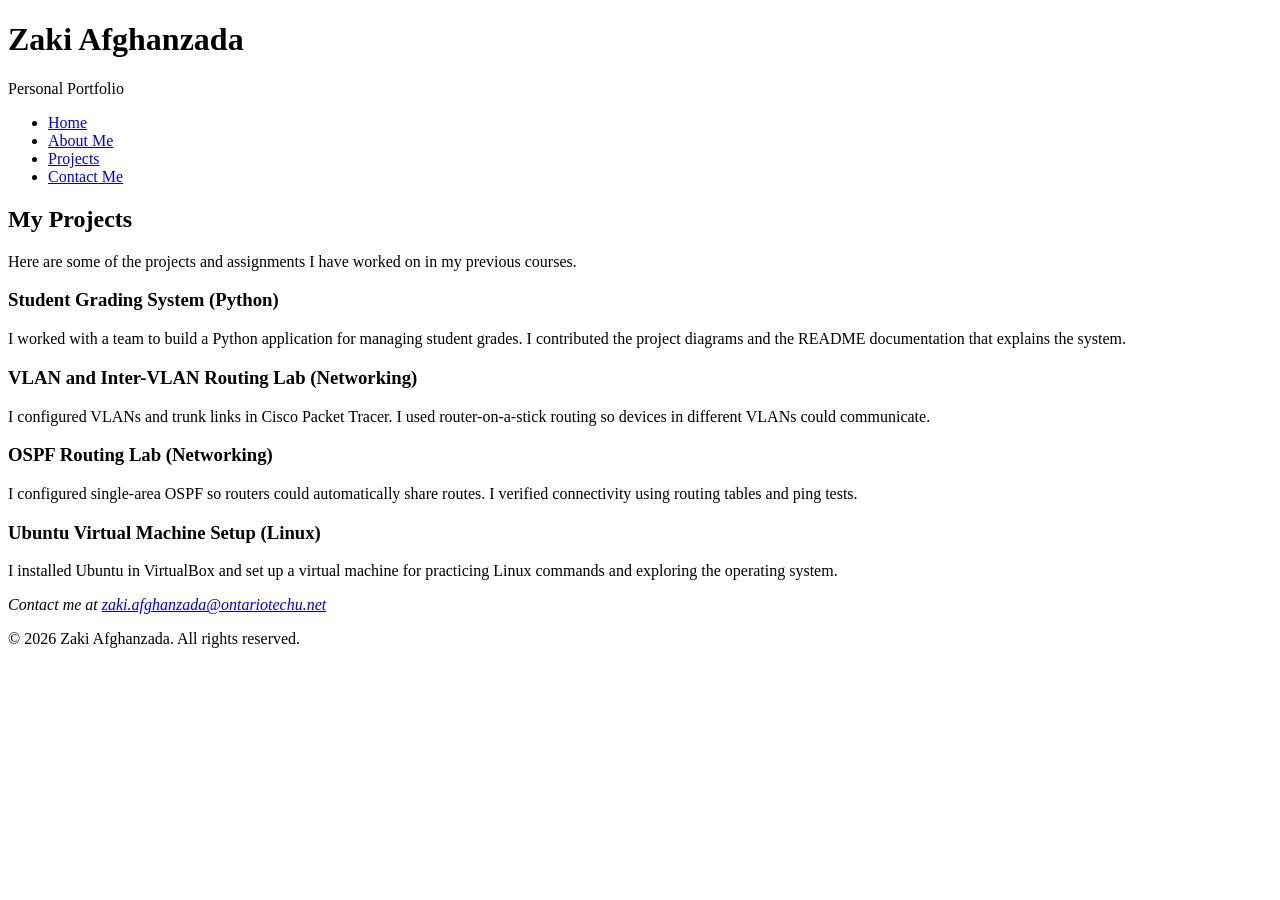
==== projects.html @ 58233df0 "Add Home, About Me and Projects pages with navigation and semantic tags" ====
<!DOCTYPE html>
<html lang="en">
<head>
    <meta charset="UTF-8">
    <!-- Viewport meta tag: makes mobile browsers use the real device width (Week 3 responsive lecture) -->
    <meta name="viewport" content="width=device-width, initial-scale=1.0">
    <title>Projects | Zaki Afghanzada</title>
    <!-- Stylesheet for full-size monitor (laptop/desktop) -->
    <link href="css/full.css" rel="stylesheet" type="text/css"
    media="only screen and (min-width:960px)">
    <!-- Stylesheet for tablet -->
    <link href="css/tablet.css" rel="stylesheet" type="text/css"
    media="only screen and (min-width:481px) and (max-width:959px)">
    <!-- Stylesheet for smart phone -->
    <link href="css/smartphone.css" rel="stylesheet" type="text/css"
    media="only screen and (max-width:480px)">
</head>
<body>
    <div id="wrapper">
        <!-- Header: site name and main navigation, repeated on every page -->
        <header id="banner">
            <h1>Zaki Afghanzada</h1>
            <p>Personal Portfolio</p>
            <nav>
                <ul>
                    <li><a href="index.html">Home</a></li>
                    <li><a href="about.html">About Me</a></li>
                    <li><a href="projects.html" aria-current="page">Projects</a></li>
                    <li><a href="contact.html">Contact Me</a></li>
                </ul>
            </nav>
        </header>

        <!-- Main: the unique content of this page -->
        <main>
            <section>
                <h2>My Projects</h2>
                <p>Here are some of the projects and assignments I have worked on in my previous courses.</p>
                <article class="project">
                    <h3>Student Grading System (Python)</h3>
                    <p>I worked with a team to build a Python application for managing student grades. I contributed the project diagrams and the README documentation that explains the system.</p>
                </article>
                <article class="project">
                    <h3>VLAN and Inter-VLAN Routing Lab (Networking)</h3>
                    <p>I configured VLANs and trunk links in Cisco Packet Tracer. I used router-on-a-stick routing so devices in different VLANs could communicate.</p>
                </article>
                <article class="project">
                    <h3>OSPF Routing Lab (Networking)</h3>
                    <p>I configured single-area OSPF so routers could automatically share routes. I verified connectivity using routing tables and ping tests.</p>
                </article>
                <article class="project">
                    <h3>Ubuntu Virtual Machine Setup (Linux)</h3>
                    <p>I installed Ubuntu in VirtualBox and set up a virtual machine for practicing Linux commands and exploring the operating system.</p>
                </article>
            </section>
        </main>

        <!-- The clear class style clears (removes) the float before the footer -->
        <div class="clear"></div>

        <!-- Footer: contact email and copyright -->
        <footer>
            <address>
                <p>Contact me at <a href="mailto:zaki.afghanzada@ontariotechu.net">zaki.afghanzada@ontariotechu.net</a></p>
            </address>
            <p>&copy; 2026 Zaki Afghanzada. All rights reserved.</p>
        </footer>
    </div>
</body>
</html>
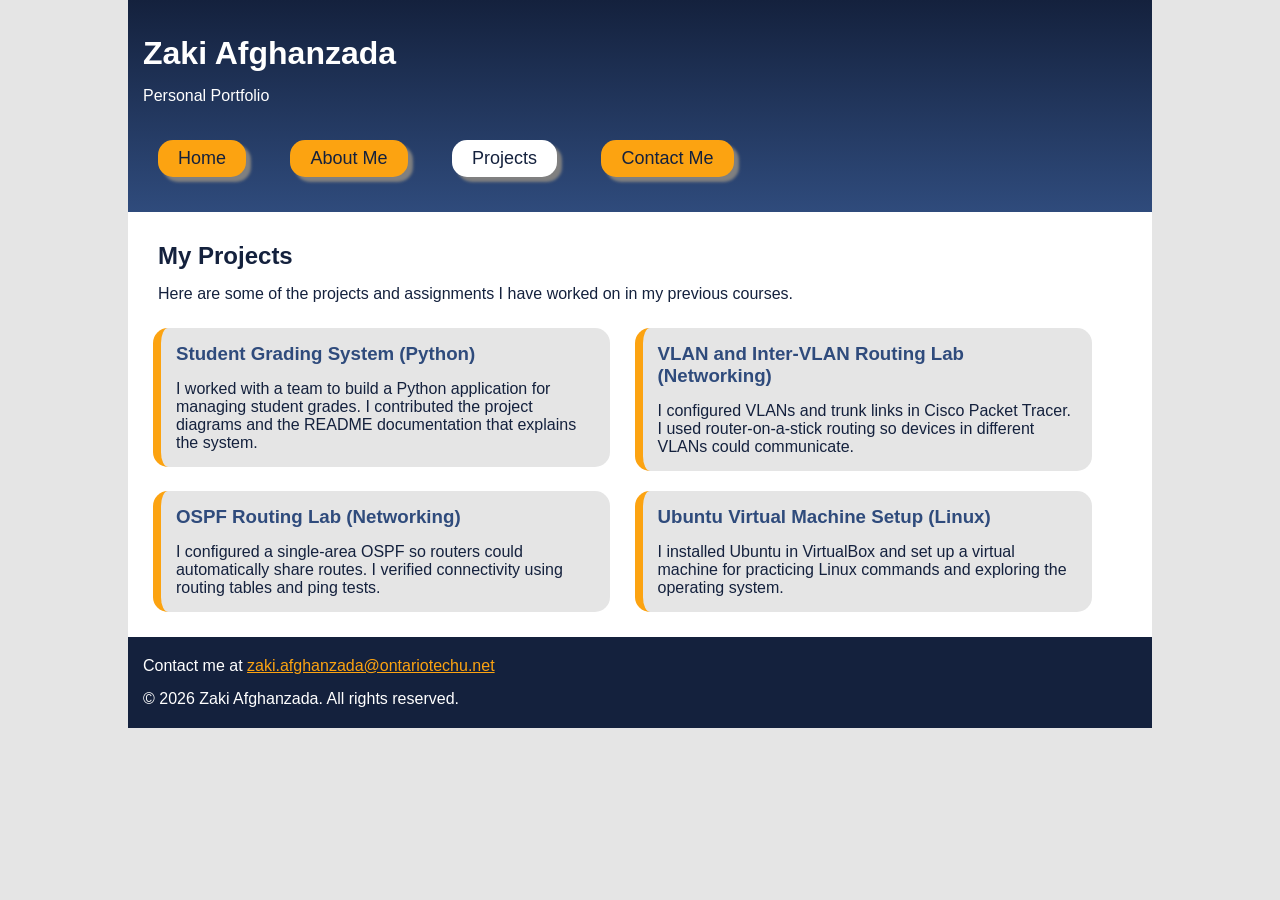
==== commit 834bb621: "Fix spelling in projects page" ====
--- a/projects.html
+++ b/projects.html
@@ -46,7 +46,7 @@
                 </article>
                 <article class="project">
                     <h3>OSPF Routing Lab (Networking)</h3>
-                    <p>I configured single-area OSPF so routers could automatically share routes. I verified connectivity using routing tables and ping tests.</p>
+                    <p>I configured a single-area OSPF so routers could automatically share routes. I verified connectivity using routing tables and ping tests.</p>
                 </article>
                 <article class="project">
                     <h3>Ubuntu Virtual Machine Setup (Linux)</h3>
--- a/css/full.css
+++ b/css/full.css
@@ -0,0 +1,231 @@
+@charset "UTF-8";
+/* full.css - styles for laptop and desktop screens (960px and wider).
+   Layout technique from the Week 3 lectures: fluid design (percentage widths) and floats only.
+
+   Colour scheme (Adobe Color, complementary rule):
+   Navy #14213D | Blue #2F4B7C | Amber #FCA311 | Gold #FFD27A | Light gray #E5E5E5 | White #FFFFFF */
+
+/* Include padding and border inside every element's width so percentage widths add up correctly */
+* {
+    box-sizing: border-box;
+}
+
+body {
+    font-family: Verdana, Geneva, Arial, sans-serif;
+    padding: 0px;
+    margin: 0px;
+    background-color: #E5E5E5;
+    color: #14213D;
+}
+
+/* Wrapper: fluid width (percentage) so it grows and shrinks with the browser window */
+#wrapper {
+    width: 80%;
+    max-width: 1200px;
+    margin-left: auto;
+    margin-right: auto;
+}
+
+/* Header and footer share the same navy background and white text */
+header,
+footer {
+    background-color: #14213D;
+    color: #FFFFFF;
+    padding-top: 5px;
+    padding-bottom: 5px;
+}
+
+/* GRADIENT 1 - plain linear gradient (top to bottom): navy fades into blue in the header */
+#banner {
+    background: linear-gradient(to bottom, #14213D 0%, #2F4B7C 100%);
+}
+
+#banner h1 {
+    margin: 15px;
+    padding-top: 15px;
+    color: #FFFFFF;
+}
+
+#banner p {
+    margin: 15px;
+    color: #FFFFFF;
+}
+
+/* Navigation: a horizontal row of buttons (list items sit side by side with inline-block) */
+nav ul {
+    list-style-type: none;
+    margin: 10px;
+    padding: 0px;
+}
+
+nav li {
+    display: inline-block;
+}
+
+nav a {
+    display: block;
+    text-decoration: none;
+    font-size: large;
+    background-color: #FCA311;
+    color: #14213D;
+    padding: 8px 20px;
+    margin: 5px;
+    border-radius: 15px;
+    box-shadow: 5px 5px 3px gray;
+    transition: background-color 0.5s;
+}
+
+nav a:hover {
+    background-color: #FFD27A;
+    box-shadow: 5px 5px 3px black;
+}
+
+/* The link for the page you are currently on is white so visitors can tell where they are */
+nav a[aria-current="page"] {
+    background-color: #FFFFFF;
+}
+
+/* Main content area */
+main {
+    background-color: #FFFFFF;
+    color: #14213D;
+    padding: 15px;
+}
+
+h2,
+h3,
+p,
+li {
+    margin: 15px;
+}
+
+main a {
+    color: #2F4B7C;
+}
+
+main a:hover {
+    color: #14213D;
+}
+
+/* GRADIENT 2 - angled linear gradient (135 degrees): amber fades into gold on the Home page box */
+.hero {
+    background: linear-gradient(135deg, #FCA311 0%, #FFD27A 100%);
+    border-radius: 25px;
+    padding: 10px;
+    margin: 15px;
+}
+
+.hero a {
+    color: #14213D;
+}
+
+/* About Me page: photo floats to the left and the introduction text wraps around it */
+figure {
+    float: left;
+    width: 30%;
+    margin: 15px;
+    padding: 5px;
+    background-color: #E5E5E5;
+    border: 1px solid #14213D;
+}
+
+img {
+    width: 100%;
+}
+
+figcaption {
+    background-color: #14213D;
+    color: #FFFFFF;
+    text-align: center;
+    padding: 5px;
+}
+
+/* Video: width in percent so it stays fluid; border and shadow style from the Week 3 video lecture */
+video {
+    width: 80%;
+    margin: 15px;
+    background-color: #000000;
+    border: 2px #14213D solid;
+    box-shadow: 10px 10px 5px gray;
+}
+
+/* Projects page: two boxes per row (inline-block keeps the rows tidy even if boxes differ in height) */
+.project {
+    display: inline-block;
+    vertical-align: top;
+    width: 46%;
+    margin: 1%;
+    background-color: #E5E5E5;
+    border-left: 8px solid #FCA311;
+    border-radius: 15px;
+    transition: transform 0.5s;
+}
+
+/* Week 4 transform + transition: the box grows slightly when the mouse is over it */
+.project:hover {
+    transform: scale(1.03);
+}
+
+.project h3 {
+    color: #2F4B7C;
+}
+
+/* Contact page form */
+form label {
+    display: block;
+    font-weight: bold;
+    margin-bottom: 5px;
+}
+
+input[type="text"],
+input[type="email"],
+input[type="tel"],
+textarea {
+    width: 90%;
+    padding: 8px;
+    font-family: inherit;
+    font-size: 1rem;
+    border: 2px solid #14213D;
+    border-radius: 5px;
+}
+
+input[type="submit"],
+input[type="reset"] {
+    font-size: 1rem;
+    padding: 10px 25px;
+    margin-right: 10px;
+    background-color: #FCA311;
+    color: #14213D;
+    border: 2px solid #14213D;
+    border-radius: 5px;
+    cursor: pointer;
+    transition: background-color 0.5s;
+}
+
+input[type="submit"]:hover,
+input[type="reset"]:hover {
+    background-color: #14213D;
+    color: #FFFFFF;
+}
+
+/* Footer: email link and copyright */
+footer a {
+    color: #FCA311;
+}
+
+footer a:hover {
+    color: #FFD27A;
+}
+
+footer p {
+    color: #FFFFFF;
+}
+
+address {
+    font-style: normal;
+}
+
+/* The clear class style clears (removes) the float */
+.clear {
+    clear: both;
+}
--- a/css/tablet.css
+++ b/css/tablet.css
@@ -0,0 +1,231 @@
+@charset "UTF-8";
+/* tablet.css - styles for tablet screens (481px to 959px wide).
+   Same layout technique as the Week 3 lectures: fluid design (percentage widths) and floats only.
+   Each viewport has its own self-contained stylesheet, as in the lecture's responsive template.
+
+   Colour scheme (Adobe Color, complementary rule):
+   Navy #14213D | Blue #2F4B7C | Amber #FCA311 | Gold #FFD27A | Light gray #E5E5E5 | White #FFFFFF */
+
+/* Include padding and border inside every element's width so percentage widths add up correctly */
+* {
+    box-sizing: border-box;
+}
+
+body {
+    font-family: Verdana, Geneva, Arial, sans-serif;
+    padding: 0px;
+    margin: 0px;
+    background-color: #E5E5E5;
+    color: #14213D;
+}
+
+/* Wrapper: fluid width (percentage) so it grows and shrinks with the browser window */
+#wrapper {
+    width: 100%;
+    margin-left: auto;
+    margin-right: auto;
+}
+
+/* Header and footer share the same navy background and white text */
+header,
+footer {
+    background-color: #14213D;
+    color: #FFFFFF;
+    padding-top: 5px;
+    padding-bottom: 5px;
+}
+
+/* GRADIENT 1 - plain linear gradient (top to bottom): navy fades into blue in the header */
+#banner {
+    background: linear-gradient(to bottom, #14213D 0%, #2F4B7C 100%);
+}
+
+#banner h1 {
+    margin: 15px;
+    padding-top: 15px;
+    color: #FFFFFF;
+}
+
+#banner p {
+    margin: 15px;
+    color: #FFFFFF;
+}
+
+/* Navigation: a horizontal row of buttons (list items sit side by side with inline-block) */
+nav ul {
+    list-style-type: none;
+    margin: 10px;
+    padding: 0px;
+}
+
+nav li {
+    display: inline-block;
+}
+
+nav a {
+    display: block;
+    text-decoration: none;
+    font-size: large;
+    background-color: #FCA311;
+    color: #14213D;
+    padding: 8px 20px;
+    margin: 5px;
+    border-radius: 15px;
+    box-shadow: 5px 5px 3px gray;
+    transition: background-color 0.5s;
+}
+
+nav a:hover {
+    background-color: #FFD27A;
+    box-shadow: 5px 5px 3px black;
+}
+
+/* The link for the page you are currently on is white so visitors can tell where they are */
+nav a[aria-current="page"] {
+    background-color: #FFFFFF;
+}
+
+/* Main content area */
+main {
+    background-color: #FFFFFF;
+    color: #14213D;
+    padding: 15px;
+}
+
+h2,
+h3,
+p,
+li {
+    margin: 15px;
+}
+
+main a {
+    color: #2F4B7C;
+}
+
+main a:hover {
+    color: #14213D;
+}
+
+/* GRADIENT 2 - angled linear gradient (135 degrees): amber fades into gold on the Home page box */
+.hero {
+    background: linear-gradient(135deg, #FCA311 0%, #FFD27A 100%);
+    border-radius: 25px;
+    padding: 10px;
+    margin: 15px;
+}
+
+.hero a {
+    color: #14213D;
+}
+
+/* About Me page: photo floats to the left and the introduction text wraps around it */
+figure {
+    float: left;
+    width: 30%;
+    margin: 15px;
+    padding: 5px;
+    background-color: #E5E5E5;
+    border: 1px solid #14213D;
+}
+
+img {
+    width: 100%;
+}
+
+figcaption {
+    background-color: #14213D;
+    color: #FFFFFF;
+    text-align: center;
+    padding: 5px;
+}
+
+/* Video: width in percent so it stays fluid; border and shadow style from the Week 3 video lecture */
+video {
+    width: 90%;
+    margin: 15px;
+    background-color: #000000;
+    border: 2px #14213D solid;
+    box-shadow: 10px 10px 5px gray;
+}
+
+/* Projects page: two boxes per row (inline-block keeps the rows tidy even if boxes differ in height) */
+.project {
+    display: inline-block;
+    vertical-align: top;
+    width: 46%;
+    margin: 1%;
+    background-color: #E5E5E5;
+    border-left: 8px solid #FCA311;
+    border-radius: 15px;
+    transition: transform 0.5s;
+}
+
+/* Week 4 transform + transition: the box grows slightly when the mouse is over it */
+.project:hover {
+    transform: scale(1.03);
+}
+
+.project h3 {
+    color: #2F4B7C;
+}
+
+/* Contact page form */
+form label {
+    display: block;
+    font-weight: bold;
+    margin-bottom: 5px;
+}
+
+input[type="text"],
+input[type="email"],
+input[type="tel"],
+textarea {
+    width: 90%;
+    padding: 8px;
+    font-family: inherit;
+    font-size: 1rem;
+    border: 2px solid #14213D;
+    border-radius: 5px;
+}
+
+input[type="submit"],
+input[type="reset"] {
+    font-size: 1rem;
+    padding: 10px 25px;
+    margin-right: 10px;
+    background-color: #FCA311;
+    color: #14213D;
+    border: 2px solid #14213D;
+    border-radius: 5px;
+    cursor: pointer;
+    transition: background-color 0.5s;
+}
+
+input[type="submit"]:hover,
+input[type="reset"]:hover {
+    background-color: #14213D;
+    color: #FFFFFF;
+}
+
+/* Footer: email link and copyright */
+footer a {
+    color: #FCA311;
+}
+
+footer a:hover {
+    color: #FFD27A;
+}
+
+footer p {
+    color: #FFFFFF;
+}
+
+address {
+    font-style: normal;
+}
+
+/* The clear class style clears (removes) the float */
+.clear {
+    clear: both;
+}
--- a/css/smartphone.css
+++ b/css/smartphone.css
@@ -0,0 +1,231 @@
+@charset "UTF-8";
+/* smartphone.css - styles for smartphone screens (480px and narrower).
+   Same layout technique as the Week 3 lectures: fluid design (percentage widths) and floats only.
+   Each viewport has its own self-contained stylesheet, as in the lecture's responsive template.
+
+   Colour scheme (Adobe Color, complementary rule):
+   Navy #14213D | Blue #2F4B7C | Amber #FCA311 | Gold #FFD27A | Light gray #E5E5E5 | White #FFFFFF */
+
+/* Include padding and border inside every element's width so percentage widths add up correctly */
+* {
+    box-sizing: border-box;
+}
+
+body {
+    font-family: Verdana, Geneva, Arial, sans-serif;
+    padding: 0px;
+    margin: 0px;
+    background-color: #E5E5E5;
+    color: #14213D;
+}
+
+/* Wrapper: fluid width (percentage) so it grows and shrinks with the browser window */
+#wrapper {
+    width: 100%;
+    margin-left: auto;
+    margin-right: auto;
+}
+
+/* Header and footer share the same navy background and white text */
+header,
+footer {
+    background-color: #14213D;
+    color: #FFFFFF;
+    padding-top: 5px;
+    padding-bottom: 5px;
+}
+
+/* GRADIENT 1 - plain linear gradient (top to bottom): navy fades into blue in the header */
+#banner {
+    background: linear-gradient(to bottom, #14213D 0%, #2F4B7C 100%);
+}
+
+#banner h1 {
+    margin: 10px;
+    padding-top: 10px;
+    font-size: x-large;
+    color: #FFFFFF;
+}
+
+#banner p {
+    margin: 10px;
+    color: #FFFFFF;
+}
+
+/* Navigation: a horizontal row of buttons (list items sit side by side with inline-block) */
+nav ul {
+    list-style-type: none;
+    margin: 5px;
+    padding: 0px;
+}
+
+nav li {
+    display: inline-block;
+}
+
+nav a {
+    display: block;
+    text-decoration: none;
+    font-size: medium;
+    background-color: #FCA311;
+    color: #14213D;
+    padding: 6px 12px;
+    margin: 4px;
+    border-radius: 15px;
+    box-shadow: 5px 5px 3px gray;
+    transition: background-color 0.5s;
+}
+
+nav a:hover {
+    background-color: #FFD27A;
+    box-shadow: 5px 5px 3px black;
+}
+
+/* The link for the page you are currently on is white so visitors can tell where they are */
+nav a[aria-current="page"] {
+    background-color: #FFFFFF;
+}
+
+/* Main content area */
+main {
+    background-color: #FFFFFF;
+    color: #14213D;
+    padding: 10px;
+}
+
+h2,
+h3,
+p,
+li {
+    margin: 10px;
+}
+
+main a {
+    color: #2F4B7C;
+}
+
+main a:hover {
+    color: #14213D;
+}
+
+/* GRADIENT 2 - angled linear gradient (135 degrees): amber fades into gold on the Home page box */
+.hero {
+    background: linear-gradient(135deg, #FCA311 0%, #FFD27A 100%);
+    border-radius: 25px;
+    padding: 10px;
+    margin: 10px;
+}
+
+.hero a {
+    color: #14213D;
+}
+
+/* About Me page: on a small screen the photo sits centred above the text (no float) */
+figure {
+    width: 70%;
+    margin: 15px auto;
+    padding: 5px;
+    background-color: #E5E5E5;
+    border: 1px solid #14213D;
+}
+
+img {
+    width: 100%;
+}
+
+figcaption {
+    background-color: #14213D;
+    color: #FFFFFF;
+    text-align: center;
+    padding: 5px;
+}
+
+/* Video: width in percent so it stays fluid; border and shadow style from the Week 3 video lecture */
+video {
+    width: 100%;
+    margin: 15px 0px;
+    background-color: #000000;
+    border: 2px #14213D solid;
+    box-shadow: 10px 10px 5px gray;
+}
+
+/* Projects page: one box per row on a small screen */
+.project {
+    display: inline-block;
+    vertical-align: top;
+    width: 96%;
+    margin: 2%;
+    background-color: #E5E5E5;
+    border-left: 8px solid #FCA311;
+    border-radius: 15px;
+    transition: transform 0.5s;
+}
+
+/* Week 4 transform + transition: the box grows slightly when the mouse is over it */
+.project:hover {
+    transform: scale(1.03);
+}
+
+.project h3 {
+    color: #2F4B7C;
+}
+
+/* Contact page form */
+form label {
+    display: block;
+    font-weight: bold;
+    margin-bottom: 5px;
+}
+
+input[type="text"],
+input[type="email"],
+input[type="tel"],
+textarea {
+    width: 100%;
+    padding: 8px;
+    font-family: inherit;
+    font-size: 1rem;
+    border: 2px solid #14213D;
+    border-radius: 5px;
+}
+
+input[type="submit"],
+input[type="reset"] {
+    font-size: 1rem;
+    padding: 10px 25px;
+    margin-right: 10px;
+    background-color: #FCA311;
+    color: #14213D;
+    border: 2px solid #14213D;
+    border-radius: 5px;
+    cursor: pointer;
+    transition: background-color 0.5s;
+}
+
+input[type="submit"]:hover,
+input[type="reset"]:hover {
+    background-color: #14213D;
+    color: #FFFFFF;
+}
+
+/* Footer: email link and copyright */
+footer a {
+    color: #FCA311;
+}
+
+footer a:hover {
+    color: #FFD27A;
+}
+
+footer p {
+    color: #FFFFFF;
+}
+
+address {
+    font-style: normal;
+}
+
+/* The clear class style clears (removes) the float */
+.clear {
+    clear: both;
+}
